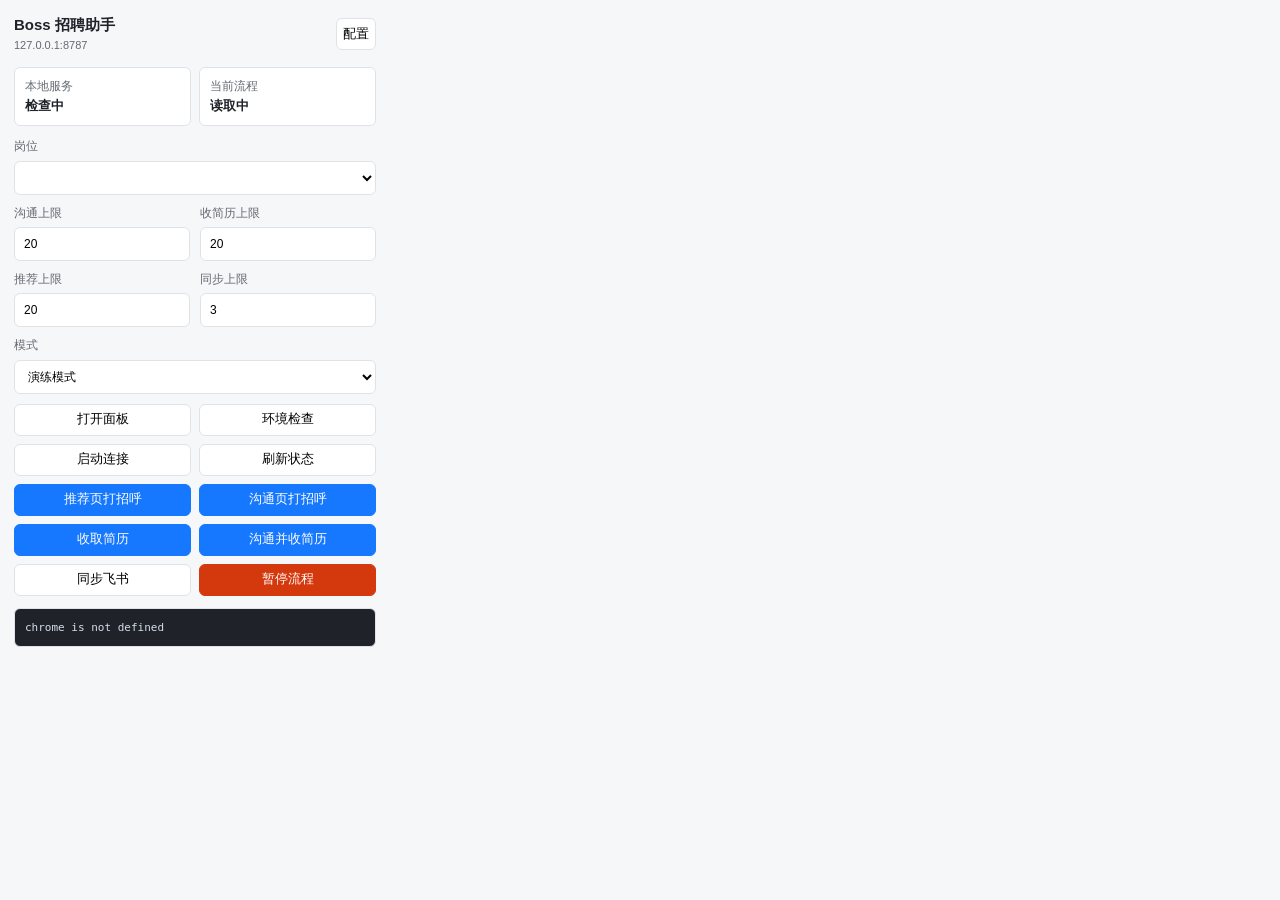
==== chrome-extension/popup/popup.html @ 00829757 "feat: prepare version 1.0 delivery" ====
<!doctype html>
<html lang="zh-CN">
<head>
  <meta charset="utf-8">
  <meta name="viewport" content="width=device-width, initial-scale=1">
  <title>Boss 招聘助手</title>
  <link rel="stylesheet" href="popup.css">
</head>
<body>
  <main class="popup">
    <header>
      <div>
        <strong>Boss 招聘助手</strong>
        <span id="serviceUrlLabel">127.0.0.1:8787</span>
      </div>
      <button id="optionsBtn" type="button" title="配置本地服务">配置</button>
    </header>

    <section class="status-box">
      <div><span>本地服务</span><strong id="serviceStatus">检查中</strong></div>
      <div><span>当前流程</span><strong id="pipelineStatus">读取中</strong></div>
    </section>

    <label class="field">岗位
      <select id="jobKey"></select>
    </label>

    <div class="grid">
      <label class="field">沟通上限
        <input id="chatLimit" type="number" min="1" max="200" value="20">
      </label>
      <label class="field">收简历上限
        <input id="collectLimit" type="number" min="1" max="200" value="20">
      </label>
    </div>

    <div class="grid">
      <label class="field">推荐上限
        <input id="dailyTarget" type="number" min="1" max="200" value="20">
      </label>
      <label class="field">同步上限
        <input id="syncLimit" type="number" min="1" max="50" value="3">
      </label>
    </div>

    <label class="field">模式
      <select id="mode">
        <option value="dry-run">演练模式</option>
        <option value="real-run">真实执行</option>
      </select>
    </label>

    <div class="actions">
      <button id="openDashboardBtn" type="button">打开面板</button>
      <button id="preflightBtn" type="button">环境检查</button>
      <button id="proxyBtn" type="button">启动连接</button>
      <button id="refreshBtn" type="button">刷新状态</button>
      <button id="recommendBtn" type="button" class="primary">推荐页打招呼</button>
      <button id="chatBtn" type="button" class="primary" data-start>沟通页打招呼</button>
      <button id="collectBtn" type="button" class="primary" data-start>收取简历</button>
      <button id="frontBtn" type="button" class="primary" data-start>沟通并收简历</button>
      <button id="syncBtn" type="button" data-start>同步飞书</button>
      <button id="pauseBtn" type="button" class="danger">暂停流程</button>
    </div>

    <pre id="output">请先打开 Boss招聘助手.app，让本地控制面板保持运行。</pre>
  </main>
  <script type="module" src="popup.js"></script>
</body>
</html>
---- chrome-extension/popup/popup.css ----
:root {
  color-scheme: light;
  --primary: #1677ff;
  --text: #1f2329;
  --muted: #646a73;
  --border: #dfe3e8;
  --bg: #f6f7f9;
  --surface: #fff;
  --danger: #d4380d;
  --success: #16875a;
  --warning: #b7791f;
}

* { box-sizing: border-box; }

body {
  width: 390px;
  margin: 0;
  color: var(--text);
  background: var(--bg);
  font: 13px/1.45 -apple-system, BlinkMacSystemFont, "Segoe UI", "PingFang SC", sans-serif;
}

.popup { padding: 14px; }

header {
  display: flex;
  align-items: center;
  justify-content: space-between;
  margin-bottom: 12px;
}

header strong { display: block; font-size: 15px; }
header span { color: var(--muted); font-size: 11px; }

button, input, select { font: inherit; }

button {
  min-height: 32px;
  border: 1px solid var(--border);
  border-radius: 6px;
  background: var(--surface);
  cursor: pointer;
}

button.primary {
  color: #fff;
  border-color: var(--primary);
  background: var(--primary);
}

button.danger {
  color: #fff;
  border-color: var(--danger);
  background: var(--danger);
}

button:disabled {
  cursor: not-allowed;
  opacity: .62;
}

.status-box {
  display: grid;
  grid-template-columns: 1fr 1fr;
  gap: 8px;
  margin-bottom: 12px;
}

.status-box > div {
  padding: 9px 10px;
  border: 1px solid var(--border);
  border-radius: 6px;
  background: var(--surface);
}

.status-box span, .field { color: var(--muted); font-size: 12px; }
.status-box strong { display: block; margin-top: 2px; color: var(--text); font-size: 13px; }
.status-box strong.ok { color: var(--success); }
.status-box strong.warn { color: var(--warning); }
.status-box strong.bad { color: var(--danger); }

.field { display: block; margin-bottom: 10px; }

select, input[type="number"] {
  width: 100%;
  height: 34px;
  margin-top: 5px;
  padding: 0 9px;
  border: 1px solid var(--border);
  border-radius: 6px;
  background: var(--surface);
}

.grid {
  display: grid;
  grid-template-columns: 1fr 1fr;
  gap: 10px;
}

.actions {
  display: grid;
  grid-template-columns: 1fr 1fr;
  gap: 8px;
}

pre {
  max-height: 260px;
  margin: 12px 0 0;
  padding: 10px;
  overflow: auto;
  border: 1px solid var(--border);
  border-radius: 6px;
  color: #d6deeb;
  background: #1f2329;
  white-space: pre-wrap;
  word-break: break-word;
  font: 11px/1.55 ui-monospace, SFMono-Regular, Menlo, Consolas, monospace;
}
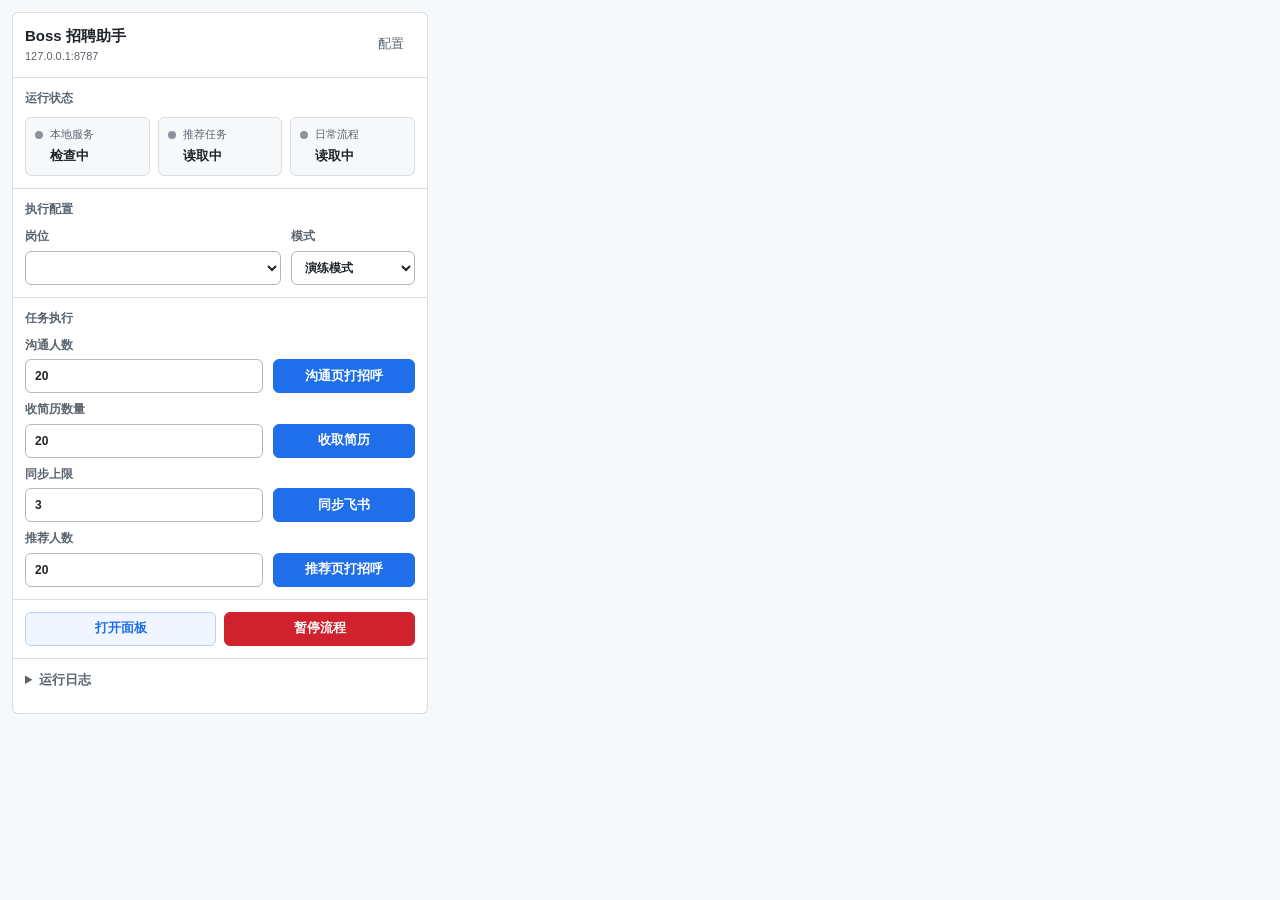
==== commit 52de3174: "feat: tighten job matching and dashboard guidance" ====
--- a/chrome-extension/popup/popup.html
+++ b/chrome-extension/popup/popup.html
@@ -8,62 +8,88 @@
 </head>
 <body>
   <main class="popup">
-    <header>
+    <header class="app-header">
       <div>
-        <strong>Boss 招聘助手</strong>
-        <span id="serviceUrlLabel">127.0.0.1:8787</span>
+        <strong class="app-title">Boss 招聘助手</strong>
+        <span class="service-url" id="serviceUrlLabel">127.0.0.1:8787</span>
       </div>
-      <button id="optionsBtn" type="button" title="配置本地服务">配置</button>
+      <button id="optionsBtn" type="button" class="ghost" title="配置本地服务">配置</button>
     </header>
 
-    <section class="status-box">
-      <div><span>本地服务</span><strong id="serviceStatus">检查中</strong></div>
-      <div><span>当前流程</span><strong id="pipelineStatus">读取中</strong></div>
+    <section class="status-section" aria-labelledby="statusTitle">
+      <h2 id="statusTitle">运行状态</h2>
+      <div class="status-box" aria-live="polite">
+        <div class="status-item" role="status">
+          <span class="status-dot" aria-hidden="true"></span>
+          <span class="status-label">本地服务</span>
+          <strong class="status-value" id="serviceStatus">检查中</strong>
+        </div>
+        <div class="status-item" role="status">
+          <span class="status-dot" aria-hidden="true"></span>
+          <span class="status-label">推荐任务</span>
+          <strong class="status-value" id="recommendStatus">读取中</strong>
+        </div>
+        <div class="status-item" role="status">
+          <span class="status-dot" aria-hidden="true"></span>
+          <span class="status-label">日常流程</span>
+          <strong class="status-value" id="pipelineStatus">读取中</strong>
+        </div>
+      </div>
     </section>
 
-    <label class="field">岗位
-      <select id="jobKey"></select>
-    </label>
+    <section class="config-section" aria-labelledby="configTitle">
+      <h2 id="configTitle">执行配置</h2>
+      <div class="config-grid">
+        <label class="field">岗位
+          <select id="jobKey"></select>
+        </label>
 
-    <div class="grid">
-      <label class="field">沟通上限
-        <input id="chatLimit" type="number" min="1" max="200" value="20">
-      </label>
-      <label class="field">收简历上限
-        <input id="collectLimit" type="number" min="1" max="200" value="20">
-      </label>
-    </div>
+        <label class="field">模式
+          <select id="mode">
+            <option value="dry-run">演练模式</option>
+            <option value="real-run">真实执行</option>
+          </select>
+        </label>
+      </div>
+    </section>
 
-    <div class="grid">
-      <label class="field">推荐上限
-        <input id="dailyTarget" type="number" min="1" max="200" value="20">
-      </label>
-      <label class="field">同步上限
-        <input id="syncLimit" type="number" min="1" max="50" value="3">
-      </label>
-    </div>
+    <section class="task-section" aria-labelledby="taskTitle">
+      <h2 id="taskTitle">任务执行</h2>
+      <div class="task-actions">
+        <label class="inline-field">沟通人数
+          <input id="chatLimit" type="number" min="1" max="200" value="20">
+        </label>
+        <button id="chatBtn" type="button" class="primary" data-start>沟通页打招呼</button>
 
-    <label class="field">模式
-      <select id="mode">
-        <option value="dry-run">演练模式</option>
-        <option value="real-run">真实执行</option>
-      </select>
-    </label>
+        <label class="inline-field">收简历数量
+          <input id="collectLimit" type="number" min="1" max="200" value="20">
+        </label>
+        <button id="collectBtn" type="button" class="primary" data-start>收取简历</button>
 
-    <div class="actions">
-      <button id="openDashboardBtn" type="button">打开面板</button>
-      <button id="preflightBtn" type="button">环境检查</button>
-      <button id="proxyBtn" type="button">启动连接</button>
-      <button id="refreshBtn" type="button">刷新状态</button>
-      <button id="recommendBtn" type="button" class="primary">推荐页打招呼</button>
-      <button id="chatBtn" type="button" class="primary" data-start>沟通页打招呼</button>
-      <button id="collectBtn" type="button" class="primary" data-start>收取简历</button>
-      <button id="frontBtn" type="button" class="primary" data-start>沟通并收简历</button>
-      <button id="syncBtn" type="button" data-start>同步飞书</button>
-      <button id="pauseBtn" type="button" class="danger">暂停流程</button>
-    </div>
+        <label class="inline-field">同步上限
+          <input id="syncLimit" type="number" min="1" max="50" value="3">
+        </label>
+        <button id="syncBtn" type="button" class="primary" data-start>同步飞书</button>
 
-    <pre id="output">请先打开 Boss招聘助手.app，让本地控制面板保持运行。</pre>
+        <label class="inline-field">推荐人数
+          <input id="dailyTarget" type="number" min="1" max="200" value="20">
+        </label>
+        <button id="recommendBtn" type="button" class="primary">推荐页打招呼</button>
+      </div>
+    </section>
+
+    <section class="support-section" aria-label="辅助操作">
+      <div class="utility-actions">
+        <button id="openDashboardBtn" type="button" class="secondary">打开面板</button>
+        <button id="pauseBtn" type="button" class="danger">暂停流程</button>
+      </div>
+    </section>
+
+    <details class="output-panel log-section">
+      <summary>运行日志</summary>
+      <p class="empty-log" id="emptyLog">暂无运行日志</p>
+      <pre id="output"></pre>
+    </details>
   </main>
   <script type="module" src="popup.js"></script>
 </body>
--- a/chrome-extension/popup/popup.css
+++ b/chrome-extension/popup/popup.css
@@ -1,119 +1,313 @@
 :root {
   color-scheme: light;
-  --primary: #1677ff;
-  --text: #1f2329;
-  --muted: #646a73;
-  --border: #dfe3e8;
-  --bg: #f6f7f9;
+  --primary: #1f6feb;
+  --primary-hover: #1a5fd0;
+  --text: #1f2328;
+  --muted: #59636e;
+  --subtle: #8b949e;
+  --border: #d8dee4;
+  --border-strong: #afb8c1;
+  --bg: #f6f8fa;
   --surface: #fff;
-  --danger: #d4380d;
-  --success: #16875a;
-  --warning: #b7791f;
+  --surface-muted: #f6f8fa;
+  --danger: #cf222e;
+  --danger-hover: #a40e26;
+  --success: #1a7f37;
+  --warning: #9a6700;
+  --focus: rgba(31, 111, 235, .28);
 }
 
 * { box-sizing: border-box; }
 
 body {
-  width: 390px;
+  width: min(440px, 100vw);
+  min-width: 320px;
   margin: 0;
   color: var(--text);
   background: var(--bg);
   font: 13px/1.45 -apple-system, BlinkMacSystemFont, "Segoe UI", "PingFang SC", sans-serif;
 }
 
-.popup { padding: 14px; }
-
-header {
+.popup {
+  padding: 12px;
+}
+
+.app-header,
+.status-section,
+.config-section,
+.task-section,
+.support-section,
+.output-panel {
+  background: var(--surface);
+  border: 1px solid var(--border);
+}
+
+.app-header {
   display: flex;
   align-items: center;
   justify-content: space-between;
-  margin-bottom: 12px;
-}
-
-header strong { display: block; font-size: 15px; }
-header span { color: var(--muted); font-size: 11px; }
-
-button, input, select { font: inherit; }
+  gap: 12px;
+  padding: 12px;
+  border-radius: 6px 6px 0 0;
+}
+
+.app-title {
+  display: block;
+  font-size: 15px;
+  font-weight: 650;
+  letter-spacing: 0;
+}
+
+.service-url {
+  display: block;
+  margin-top: 2px;
+  color: var(--muted);
+  font-size: 11px;
+}
+
+h2 {
+  margin: 0 0 10px;
+  color: var(--muted);
+  font-size: 12px;
+  font-weight: 650;
+}
+
+button,
+input,
+select {
+  font: inherit;
+}
 
 button {
-  min-height: 32px;
-  border: 1px solid var(--border);
-  border-radius: 6px;
+  min-height: 34px;
+  padding: 0 10px;
+  border: 1px solid var(--border-strong);
+  border-radius: 6px;
+  color: var(--text);
   background: var(--surface);
   cursor: pointer;
+}
+
+button:hover:not(:disabled) {
+  border-color: var(--muted);
+  background: var(--surface-muted);
+}
+
+button:focus-visible,
+input:focus-visible,
+select:focus-visible,
+summary:focus-visible {
+  outline: 3px solid var(--focus);
+  outline-offset: 1px;
 }
 
 button.primary {
   color: #fff;
   border-color: var(--primary);
   background: var(--primary);
+  font-weight: 600;
+}
+
+button.primary:hover:not(:disabled) {
+  border-color: var(--primary-hover);
+  background: var(--primary-hover);
+}
+
+button.secondary {
+  color: var(--primary);
+  border-color: #b6cff7;
+  background: #f0f6ff;
+  font-weight: 600;
+}
+
+button.secondary:hover:not(:disabled) {
+  border-color: #8bb8f1;
+  background: #e7f0ff;
+}
+
+button.ghost {
+  min-height: 30px;
+  color: var(--muted);
+  border-color: transparent;
+  background: transparent;
 }
 
 button.danger {
   color: #fff;
   border-color: var(--danger);
   background: var(--danger);
+  font-weight: 600;
+}
+
+button.danger:hover:not(:disabled) {
+  border-color: var(--danger-hover);
+  background: var(--danger-hover);
 }
 
 button:disabled {
   cursor: not-allowed;
-  opacity: .62;
+  opacity: .56;
+}
+
+.status-section,
+.config-section,
+.task-section,
+.support-section,
+.output-panel {
+  padding: 12px;
+  border-top: 0;
 }
 
 .status-box {
   display: grid;
-  grid-template-columns: 1fr 1fr;
+  grid-template-columns: repeat(3, minmax(0, 1fr));
   gap: 8px;
-  margin-bottom: 12px;
-}
-
-.status-box > div {
-  padding: 9px 10px;
+}
+
+.status-item {
+  display: grid;
+  grid-template-columns: 8px minmax(0, 1fr);
+  gap: 4px 7px;
+  align-items: center;
+  min-height: 58px;
+  padding: 9px;
   border: 1px solid var(--border);
   border-radius: 6px;
-  background: var(--surface);
-}
-
-.status-box span, .field { color: var(--muted); font-size: 12px; }
-.status-box strong { display: block; margin-top: 2px; color: var(--text); font-size: 13px; }
-.status-box strong.ok { color: var(--success); }
-.status-box strong.warn { color: var(--warning); }
-.status-box strong.bad { color: var(--danger); }
-
-.field { display: block; margin-bottom: 10px; }
-
-select, input[type="number"] {
+  background: var(--surface-muted);
+}
+
+.status-dot {
+  width: 8px;
+  height: 8px;
+  border-radius: 999px;
+  background: var(--subtle);
+}
+
+.status-label {
+  min-width: 0;
+  color: var(--muted);
+  font-size: 11px;
+  white-space: nowrap;
+  overflow: hidden;
+  text-overflow: ellipsis;
+}
+
+.status-value {
+  grid-column: 2;
+  color: var(--text);
+  font-size: 13px;
+  font-weight: 650;
+}
+
+.status-value.ok { color: var(--success); }
+.status-value.warn { color: var(--warning); }
+.status-value.bad { color: var(--danger); }
+
+.status-item:has(.status-value.ok) .status-dot { background: var(--success); }
+.status-item:has(.status-value.warn) .status-dot { background: var(--warning); }
+.status-item:has(.status-value.bad) .status-dot { background: var(--danger); }
+
+.config-grid {
+  display: grid;
+  grid-template-columns: minmax(0, 1fr) 124px;
+  gap: 10px;
+}
+
+.field,
+.inline-field {
+  display: block;
+  color: var(--muted);
+  font-size: 12px;
+  font-weight: 600;
+}
+
+select,
+input[type="number"] {
   width: 100%;
   height: 34px;
   margin-top: 5px;
   padding: 0 9px;
-  border: 1px solid var(--border);
-  border-radius: 6px;
+  border: 1px solid var(--border-strong);
+  border-radius: 6px;
+  color: var(--text);
   background: var(--surface);
 }
 
-.grid {
-  display: grid;
-  grid-template-columns: 1fr 1fr;
-  gap: 10px;
-}
-
-.actions {
+select:hover,
+input[type="number"]:hover {
+  border-color: var(--muted);
+}
+
+.task-actions {
+  display: grid;
+  grid-template-columns: minmax(0, 1fr) 142px;
+  gap: 8px 10px;
+  align-items: end;
+}
+
+.utility-actions {
   display: grid;
   grid-template-columns: 1fr 1fr;
   gap: 8px;
 }
 
+.output-panel {
+  border-radius: 0 0 6px 6px;
+}
+
+.output-panel summary {
+  min-height: 30px;
+  color: var(--muted);
+  cursor: pointer;
+  font-weight: 650;
+  user-select: none;
+}
+
+.output-panel summary:hover {
+  color: var(--text);
+}
+
+.empty-log {
+  margin: 6px 0 0;
+  padding: 10px;
+  border: 1px dashed var(--border-strong);
+  border-radius: 6px;
+  color: var(--muted);
+  background: var(--surface-muted);
+  text-align: center;
+}
+
+.empty-log[hidden] {
+  display: none;
+}
+
 pre {
-  max-height: 260px;
-  margin: 12px 0 0;
+  max-height: 220px;
+  margin: 6px 0 0;
   padding: 10px;
   overflow: auto;
   border: 1px solid var(--border);
   border-radius: 6px;
-  color: #d6deeb;
-  background: #1f2329;
+  color: #d0d7de;
+  background: #24292f;
   white-space: pre-wrap;
   word-break: break-word;
   font: 11px/1.55 ui-monospace, SFMono-Regular, Menlo, Consolas, monospace;
 }
+
+pre:empty {
+  display: none;
+}
+
+@media (max-width: 360px) {
+  .popup {
+    padding: 8px;
+  }
+
+  .status-box,
+  .config-grid,
+  .task-actions,
+  .utility-actions {
+    grid-template-columns: 1fr;
+  }
+}
